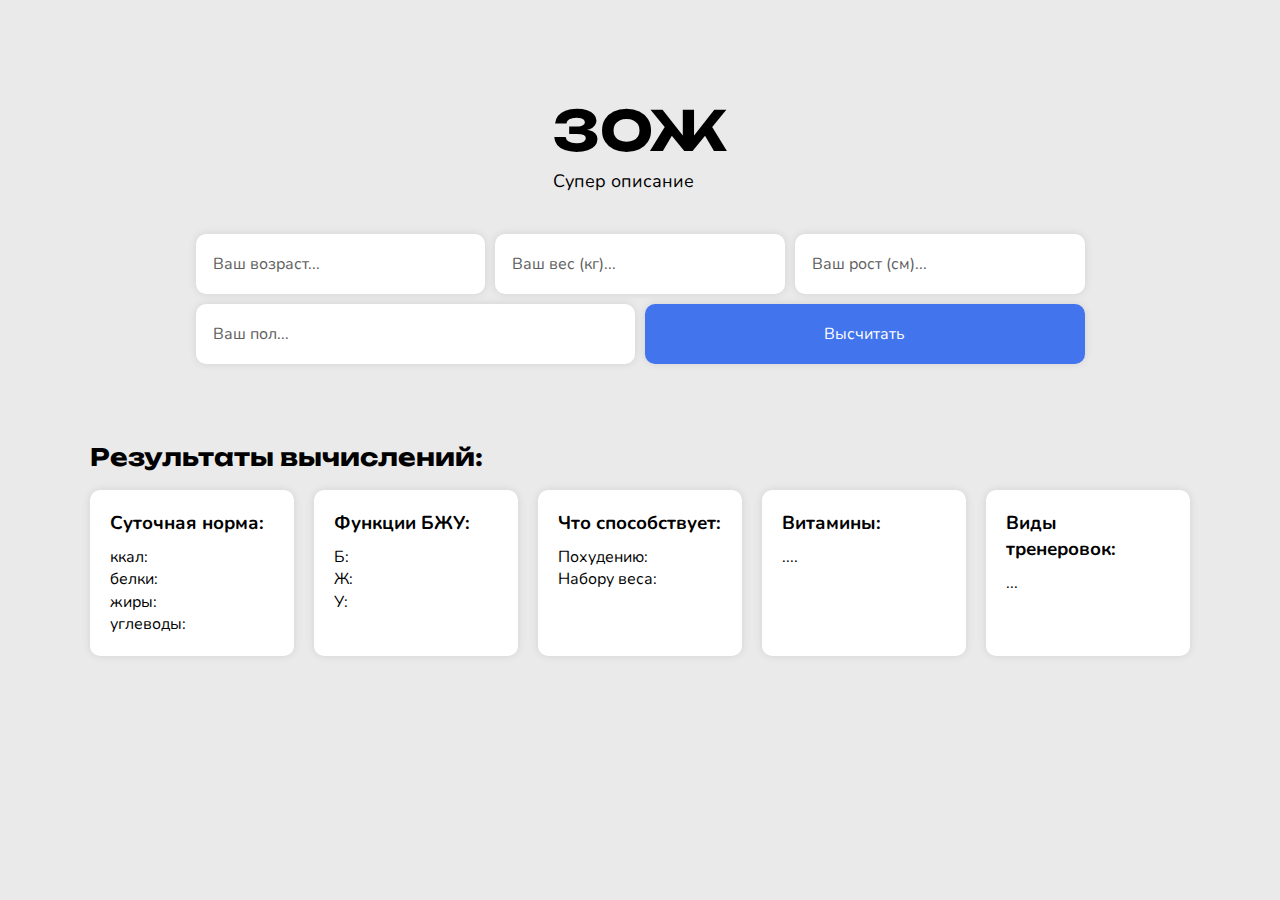
==== index.html @ 82650a36 "Add files via upload" ====
<!doctype html>
<html lang="ru">
    <head>
        <meta charset="UTF-8" />
        <meta name="viewport" content="width=device-width, user-scalable=no, initial-scale=1.0, maximum-scale=1.0, minimum-scale=1.0" />
        <meta http-equiv="X-UA-Compatible" content="ie=edge" />
        <meta property="og:title" content="ЗОЖ" />
        <meta property="og:description" content="" />
        <title>Главная</title>
        <link rel="stylesheet" href="https://fonts.googleapis.com/css2?family=Material+Symbols+Outlined:opsz,wght,FILL,GRAD@20..48,100..700,0..1,-50..200" />
        <link rel="stylesheet" href="https://fonts.googleapis.com/css2?family=Material+Symbols+Outlined:opsz,wght,FILL,GRAD@24,400,0,0" />
        <link rel="stylesheet" href="./style.css" />
        <link rel="stylesheet" href="./index.css" />
    </head>
    <body>

        <div class="container">
            <div id="box">

                <main>
                    <div class="top-content">
                        <div class="title-content">
                            <div>
                                <h1 class="site-title">ЗОЖ</h1>
                            </div>
                            <p class="description">Супер описание </p>
                        </div>
                        <div class="input-box">
                            <input class="input-field" id="age-input" placeholder="Ваш возраст..." min="0" type="number" />
                            <input class="input-field" id="weight-input" placeholder="Ваш вес (кг)..." min="0" type="number" />
                            <input class="input-field" id="height-input" placeholder="Ваш рост (см)..." min="0" type="number" />
                            <input class="input-field" id="sex-input" placeholder="Ваш пол..." list="sex-list" />
                            <button class="button" id="calc-btn">Высчитать</button>

                            <datalist id="sex-list">
                                <option value="Мужской"></option>
                                <option value="Женский"></option>
                            </datalist>
                        </div>
                    </div>

                    <div class="results">
                        <h2 class="results-title">Результаты вычислений:</h2>
                        <div class="card-list">
                            <div class="card">
                                <h3 class="card-title">Суточная норма:</h3>
                                <div class="card-content">
                                    <p class="card-p">ккал: </p>
                                    <p class="card-p">белки: </p>
                                    <p class="card-p">жиры: </p>
                                    <p class="card-p">углеводы: </p>
                                </div>
                            </div>
                            <div class="card">
                                <h3 class="card-title">Функции БЖУ:</h3>
                                <div class="card-content">
                                    <p class="card-p">Б: </p>
                                    <p class="card-p">Ж: </p>
                                    <p class="card-p">У: </p>
                                </div>
                            </div>
                            <div class="card">
                                <h3 class="card-title">Что способствует:</h3>
                                <div class="card-content">
                                    <p class="card-p">Похудению:</p>
                                    <p class="card-p">Набору веса:</p>
                                </div>
                            </div>
                            <div class="card">
                                <h3 class="card-title">Витамины:</h3>
                                <div class="card-content">
                                    <p class="card-p">....</p>
                                </div>
                            </div>
                            <div class="card">
                                <h3 class="card-title">Виды тренеровок:</h3>
                                <div class="card-content">
                                    <p class="card-p">...</p>
                                </div>
                            </div>
                        </div>
                    </div>
                </main>

            </div>
        </div>

    </body>

    <script src="./js/scripts.js"></script>

</html>
---- style.css ----
@import url("https://fonts.googleapis.com/css2?family=Nunito&display=swap");
@import url("https://fonts.googleapis.com/css2?family=Unbounded:wght@200..900&display=swap");
*,
*::before,
*::after {
  box-sizing: border-box;
  padding: 0;
  margin: 0;
}

html, body {
  font-family: var(--nunito);
  height: 100%;
  scroll-behavior: smooth;
  scroll-padding-top: 55px;
  line-height: 1.4;
  color: var(--text-color);
}

body {
  position: relative;
  background: var(--bg-color);
}

.container {
  margin-left: auto;
  margin-right: auto;
  max-width: 1480px;
  height: 100%;
  width: 100%;
}

#box {
  display: flex;
  flex-direction: column;
  min-height: 100%;
}

main {
  flex: 1 1 auto;
  margin-top: 15px;
  margin-bottom: 15px;
  margin-right: 7%;
  margin-left: 7%;
}

button {
  color: var(--text-color);
}

a {
  color: var(--text-color);
  text-decoration: none;
}

:where(ul, ol):where([class]) {
  padding-left: 0;
}

body,
:where(blockquote, figure):where([class]) {
  margin: 0;
}

:where(h1,
h2,
h3,
h4,
h5,
h6,
p,
ul,
ol,
dl):where([class]) {
  margin-block: 0;
}

:where(dd[class]) {
  margin-left: 0;
}

:where(fieldset[class]) {
  margin-left: 0;
  padding: 0;
  border: none;
}

:where(ul[class]) {
  list-style: none;
}

:where(address[class]) {
  font-style: normal;
}

p {
  margin-block: 0;
}

p:where(:not([class]):not(:last-child)) {
  margin-bottom: 17px;
}

img {
  display: block;
}

input,
textarea,
select,
button {
  font: inherit;
}

html,
:has(:target) {
  scroll-behavior: smooth;
}

svg *[fill] {
  fill: currentColor;
}

svg *[stroke] {
  stroke: currentColor;
}

svg * {
  transition-property: fill, stroke;
}

@media (max-width: 767px) {
  main {
    margin-right: 2%;
    margin-left: 2%;
  }
}
@media (prefers-reduced-motion: reduce) {
  * {
    animation-duration: 0.01ms !important;
    animation-iteration-count: 1 !important;
    transition-duration: 0.01ms !important;
    scroll-behavior: auto !important;
  }
}
:root {
  --text-color: black;
  --bg-color: #eaeaea;
  --unbounded: "Unbounded", sans-serif;
  --nunito: "Nunito";
}

.no-display {
  position: absolute !important;
  width: 1px !important;
  height: 1px !important;
  margin: -1px !important;
  border: 0 !important;
  padding: 0 !important;
  white-space: nowrap !important;
  clip-path: inset(100%) !important;
  clip: rect(0 0 0 0) !important;
  overflow: hidden !important;
}

.button {
  padding: 5px 15px;
  border-radius: 10px;
  border: 2px solid transparent;
  background: #4174ed;
  color: white;
  transition: 0.3s all;
  outline: none;
}
.button:active {
  transform: scale(0.96);
}
.button:hover {
  background: #326aec;
}

.input-field {
  padding: 5px 15px;
  border-radius: 10px;
  border: 2px solid transparent;
  background: white;
  transition: 0.3s all;
}
.input-field::placeholder {
  color: #5e5e5e;
}

/*# sourceMappingURL=style.css.map */
---- index.css ----
@import url("https://fonts.googleapis.com/css2?family=Unbounded:wght@200..900&display=swap");
.top-content {
  margin-top: 7%;
}

.site-title {
  font-family: var(--unbounded);
  font-size: 55px;
  display: flex;
  justify-content: center;
  align-items: center;
}

.description {
  font-size: 18px;
}

.top-content {
  display: flex;
  flex-direction: column;
  justify-content: center;
  align-items: center;
}

.input-box {
  display: flex;
  flex-wrap: wrap;
  gap: 10px;
  max-width: 889px;
  width: 100%;
  margin-top: 40px;
}
.input-box button, .input-box input {
  flex: 1;
  min-height: 60px;
  box-shadow: 0 0 8px rgba(0, 0, 0, 0.1);
}
.input-box button {
  min-width: 200px;
}
.results {
  margin-top: 7%;
}

.results-title {
  font-family: var(--unbounded);
}

.card-list {
  display: flex;
  flex-wrap: wrap;
  gap: 20px;
  margin-top: 15px;
}

.card {
  background: white;
  padding: 20px;
  border-radius: 10px;
  flex: 1;
  min-width: 156px;
  box-shadow: 0 0 8px rgba(0, 0, 0, 0.1);
}

.card-content {
  margin-top: 10px;
}

/*# sourceMappingURL=index.css.map */
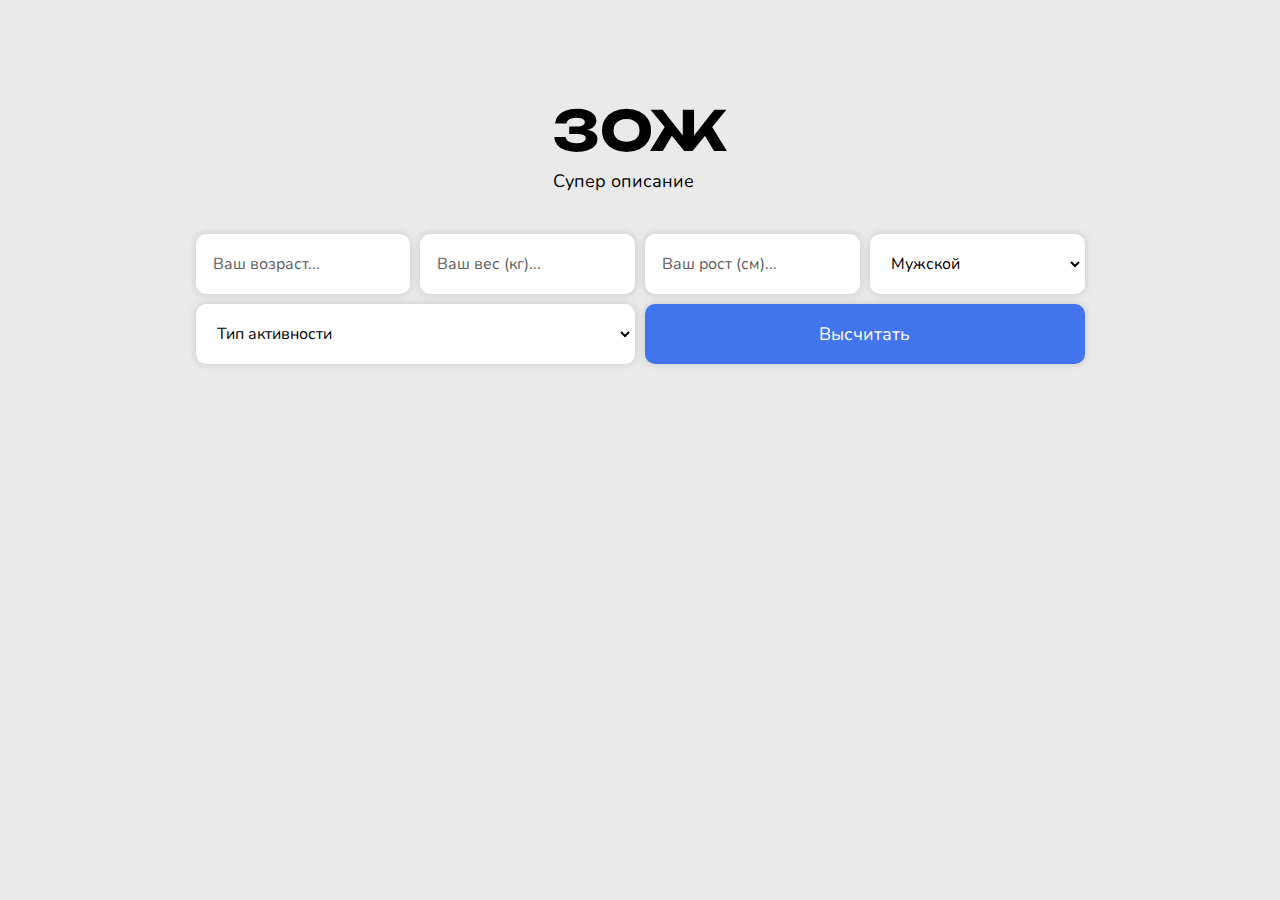
==== commit 8d7fb507: "Add files via upload" ====
--- a/index.html
+++ b/index.html
@@ -17,7 +17,7 @@
         <div class="container">
             <div id="box">
 
-                <main>
+                <main id="main">
                     <div class="top-content">
                         <div class="title-content">
                             <div>
@@ -29,55 +29,18 @@
                             <input class="input-field" id="age-input" placeholder="Ваш возраст..." min="0" type="number" />
                             <input class="input-field" id="weight-input" placeholder="Ваш вес (кг)..." min="0" type="number" />
                             <input class="input-field" id="height-input" placeholder="Ваш рост (см)..." min="0" type="number" />
-                            <input class="input-field" id="sex-input" placeholder="Ваш пол..." list="sex-list" />
+<!--                            <input class="input-field" id="sex-input" placeholder="Ваш пол..." list="sex-list" />-->
+                            <select class="input-field" id="sex-input">
+                                <option value="man">Мужской</option>
+                                <option value="woman">Женский</option>
+                            </select>
+                            <select class="input-field" id="active-input">
+                                <option value="" disabled selected hidden>Тип активности</option>
+                                <option value="1.2">Малоподвижный образ жизни</option>
+                                <option value="1.55">Умеренная активность</option>
+                                <option value="1.9">Высокая активность</option>
+                            </select>
                             <button class="button" id="calc-btn">Высчитать</button>
-
-                            <datalist id="sex-list">
-                                <option value="Мужской"></option>
-                                <option value="Женский"></option>
-                            </datalist>
-                        </div>
-                    </div>
-
-                    <div class="results">
-                        <h2 class="results-title">Результаты вычислений:</h2>
-                        <div class="card-list">
-                            <div class="card">
-                                <h3 class="card-title">Суточная норма:</h3>
-                                <div class="card-content">
-                                    <p class="card-p">ккал: </p>
-                                    <p class="card-p">белки: </p>
-                                    <p class="card-p">жиры: </p>
-                                    <p class="card-p">углеводы: </p>
-                                </div>
-                            </div>
-                            <div class="card">
-                                <h3 class="card-title">Функции БЖУ:</h3>
-                                <div class="card-content">
-                                    <p class="card-p">Б: </p>
-                                    <p class="card-p">Ж: </p>
-                                    <p class="card-p">У: </p>
-                                </div>
-                            </div>
-                            <div class="card">
-                                <h3 class="card-title">Что способствует:</h3>
-                                <div class="card-content">
-                                    <p class="card-p">Похудению:</p>
-                                    <p class="card-p">Набору веса:</p>
-                                </div>
-                            </div>
-                            <div class="card">
-                                <h3 class="card-title">Витамины:</h3>
-                                <div class="card-content">
-                                    <p class="card-p">....</p>
-                                </div>
-                            </div>
-                            <div class="card">
-                                <h3 class="card-title">Виды тренеровок:</h3>
-                                <div class="card-content">
-                                    <p class="card-p">...</p>
-                                </div>
-                            </div>
                         </div>
                     </div>
                 </main>
--- a/style.css
+++ b/style.css
@@ -1,3 +1,4 @@
+@charset "UTF-8";
 @import url("https://fonts.googleapis.com/css2?family=Nunito&display=swap");
 @import url("https://fonts.googleapis.com/css2?family=Unbounded:wght@200..900&display=swap");
 *,
@@ -39,7 +40,7 @@
 main {
   flex: 1 1 auto;
   margin-top: 15px;
-  margin-bottom: 15px;
+  margin-bottom: 70px;
   margin-right: 7%;
   margin-left: 7%;
 }
@@ -148,6 +149,8 @@
   --bg-color: #eaeaea;
   --unbounded: "Unbounded", sans-serif;
   --nunito: "Nunito";
+  --brand-blue: #4174ed;
+  --brand-dark-blue: #326aec;
 }
 
 .no-display {
@@ -167,16 +170,18 @@
   padding: 5px 15px;
   border-radius: 10px;
   border: 2px solid transparent;
-  background: #4174ed;
+  background: var(--brand-blue);
   color: white;
   transition: 0.3s all;
   outline: none;
+  cursor: pointer;
+  font-size: 18px;
 }
 .button:active {
   transform: scale(0.96);
 }
 .button:hover {
-  background: #326aec;
+  background: var(--brand-dark-blue);
 }
 
 .input-field {
@@ -190,4 +195,47 @@
   color: #5e5e5e;
 }
 
+::selection {
+  background-color: rgba(0, 0, 0, 0.6);
+  color: white;
+}
+
+::-webkit-scrollbar {
+  width: 7px; /* ширина для вертикального скролла */
+  height: 7px; /* высота для горизонтального скролла */
+  background-color: var(--bg-color);
+}
+
+::-webkit-scrollbar-thumb {
+  background-color: var(--brand-blue);
+}
+
+::-webkit-scrollbar-thumb:hover {
+  background-color: var(--brand-dark-blue);
+}
+
+::-webkit-scrollbar-button:vertical:start:decrement {
+  background-color: var(--brand-blue);
+}
+
+::-webkit-scrollbar-button:vertical:end:increment {
+  background-color: var(--brand-blue);
+}
+
+::-webkit-scrollbar-button:horizontal:start:decrement {
+  background-color: var(--brand-blue);
+}
+
+::-webkit-scrollbar-button:horizontal:end:increment {
+  background-color: var(--brand-blue);
+}
+
+@media (max-width: 767px) {
+  ::-webkit-scrollbar {
+    width: 5px; /* ширина для вертикального скролла */
+    height: 5px; /* высота для горизонтального скролла */
+    background-color: var(--bg-color);
+  }
+}
+
 /*# sourceMappingURL=style.css.map */
--- a/index.css
+++ b/index.css
@@ -30,40 +30,54 @@
   width: 100%;
   margin-top: 40px;
 }
-.input-box button, .input-box input {
+.input-box button, .input-box input, .input-box select {
   flex: 1;
   min-height: 60px;
-  box-shadow: 0 0 8px rgba(0, 0, 0, 0.1);
+  box-shadow: 0 0 8px rgba(0, 0, 0, 0.15);
 }
 .input-box button {
-  min-width: 200px;
+  min-width: 370px;
 }
+.input-box input {
+  min-width: 180px;
+}
+.input-box select {
+  min-width: 180px;
+}
+
 .results {
-  margin-top: 7%;
+  margin-top: max(7%, 48px);
+  display: flex;
+  flex-direction: column;
+  gap: 18px;
+}
+
+.results-card {
+  padding: 13px;
+  border-radius: 10px;
+  border: 1px solid transparent;
+  background: white;
+  transition: 0.28s all;
+  box-shadow: 0 0 8px rgba(0, 0, 0, 0.15);
+}
+.results-card:hover {
+  border: 1px solid rgba(0, 0, 0, 0.65);
 }
 
 .results-title {
   font-family: var(--unbounded);
+  margin-top: 2px;
+  margin-bottom: 7px;
 }
 
-.card-list {
-  display: flex;
-  flex-wrap: wrap;
-  gap: 20px;
-  margin-top: 15px;
+.results-p {
+  font-size: 17px;
 }
 
-.card {
-  background: white;
-  padding: 20px;
-  border-radius: 10px;
-  flex: 1;
-  min-width: 156px;
-  box-shadow: 0 0 8px rgba(0, 0, 0, 0.1);
-}
-
-.card-content {
-  margin-top: 10px;
+@media (max-width: 400px) {
+  .input-box button {
+    min-width: 220px;
+  }
 }
 
 /*# sourceMappingURL=index.css.map */
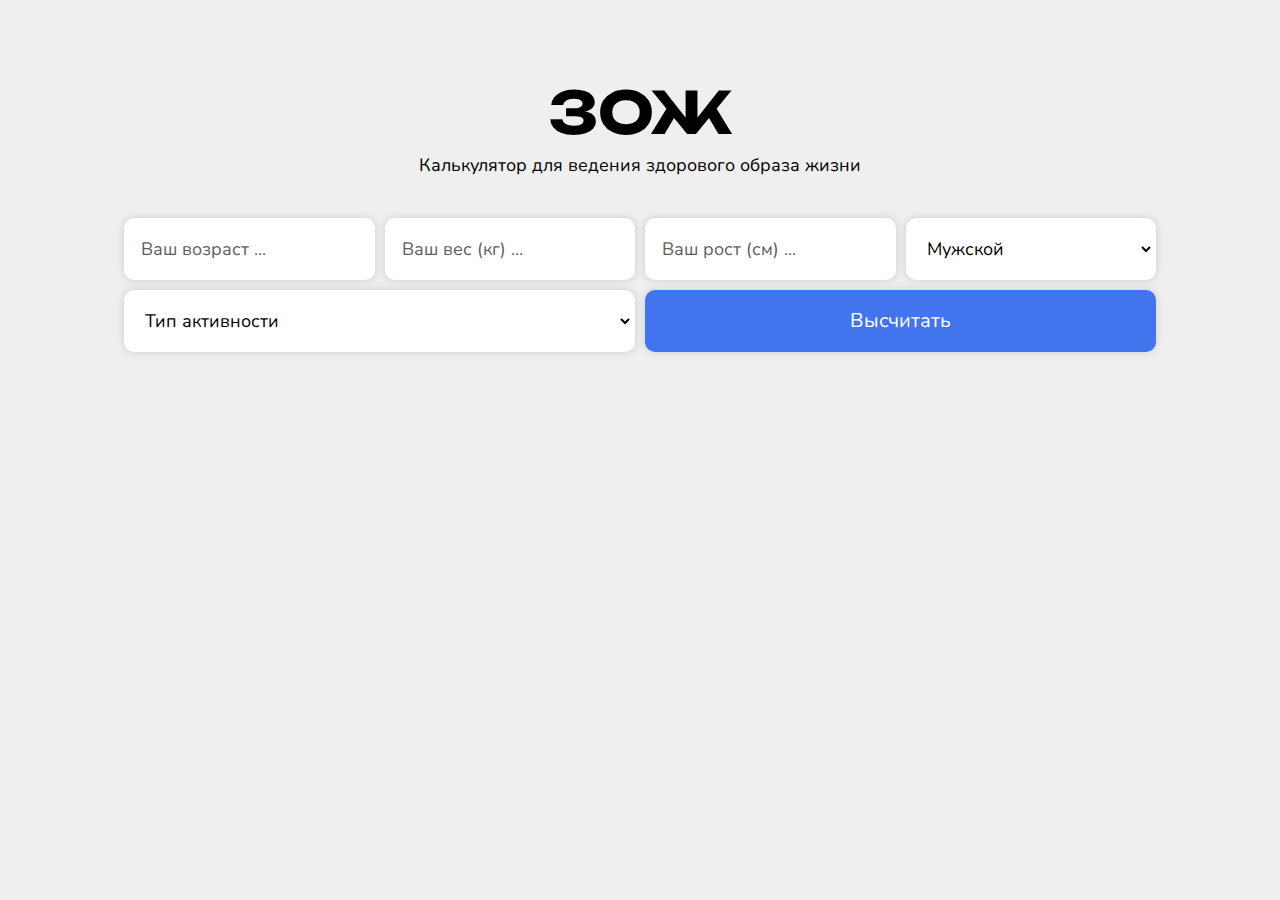
==== commit 0936d4e6: "Add files via upload" ====
--- a/index.html
+++ b/index.html
@@ -5,7 +5,7 @@
         <meta name="viewport" content="width=device-width, user-scalable=no, initial-scale=1.0, maximum-scale=1.0, minimum-scale=1.0" />
         <meta http-equiv="X-UA-Compatible" content="ie=edge" />
         <meta property="og:title" content="ЗОЖ" />
-        <meta property="og:description" content="" />
+        <meta property="og:description" content="Калькулятор для ведения здорового образа жизни" />
         <title>Главная</title>
         <link rel="stylesheet" href="https://fonts.googleapis.com/css2?family=Material+Symbols+Outlined:opsz,wght,FILL,GRAD@20..48,100..700,0..1,-50..200" />
         <link rel="stylesheet" href="https://fonts.googleapis.com/css2?family=Material+Symbols+Outlined:opsz,wght,FILL,GRAD@24,400,0,0" />
@@ -23,12 +23,12 @@
                             <div>
                                 <h1 class="site-title">ЗОЖ</h1>
                             </div>
-                            <p class="description">Супер описание </p>
+                            <p class="description">Калькулятор для ведения здорового образа жизни</p>
                         </div>
                         <div class="input-box">
-                            <input class="input-field" id="age-input" placeholder="Ваш возраст..." min="0" type="number" />
-                            <input class="input-field" id="weight-input" placeholder="Ваш вес (кг)..." min="0" type="number" />
-                            <input class="input-field" id="height-input" placeholder="Ваш рост (см)..." min="0" type="number" />
+                            <input class="input-field" id="age-input" placeholder="Ваш возраст ..." min="0" type="number" />
+                            <input class="input-field" id="weight-input" placeholder="Ваш вес (кг) ..." min="0" type="number" />
+                            <input class="input-field" id="height-input" placeholder="Ваш рост (см) ..." min="0" type="number" />
 <!--                            <input class="input-field" id="sex-input" placeholder="Ваш пол..." list="sex-list" />-->
                             <select class="input-field" id="sex-input">
                                 <option value="man">Мужской</option>
--- a/style.css
+++ b/style.css
@@ -19,14 +19,13 @@
 }
 
 body {
-  position: relative;
-  background: var(--bg-color);
+  background-color: var(--bg-color);
 }
 
 .container {
   margin-left: auto;
   margin-right: auto;
-  max-width: 1480px;
+  max-width: 1200px;
   height: 100%;
   width: 100%;
 }
@@ -45,6 +44,19 @@
   margin-left: 7%;
 }
 
+/* Для Chrome, Safari и Edge */
+input[type=number]::-webkit-inner-spin-button,
+input[type=number]::-webkit-outer-spin-button {
+  -webkit-appearance: none;
+  margin: 0;
+}
+
+/* Для Firefox */
+input[type=number] {
+  -moz-appearance: textfield;
+}
+
+/**/
 button {
   color: var(--text-color);
 }
@@ -146,11 +158,11 @@
 }
 :root {
   --text-color: black;
-  --bg-color: #eaeaea;
+  --bg-color: #efefef;
+  --brand-blue: #4174ed;
+  --brand-dark-blue: #326aec;
   --unbounded: "Unbounded", sans-serif;
   --nunito: "Nunito";
-  --brand-blue: #4174ed;
-  --brand-dark-blue: #326aec;
 }
 
 .no-display {
@@ -175,10 +187,9 @@
   transition: 0.3s all;
   outline: none;
   cursor: pointer;
-  font-size: 18px;
 }
 .button:active {
-  transform: scale(0.96);
+  transform: scale(0.975);
 }
 .button:hover {
   background: var(--brand-dark-blue);
@@ -190,13 +201,17 @@
   border: 2px solid transparent;
   background: white;
   transition: 0.3s all;
+  outline: 2px solid transparent;
 }
 .input-field::placeholder {
   color: #5e5e5e;
 }
+.input-field:focus {
+  outline: 2px solid var(--brand-blue);
+}
 
 ::selection {
-  background-color: rgba(0, 0, 0, 0.6);
+  background-color: var(--brand-dark-blue);
   color: white;
 }
 
@@ -212,22 +227,6 @@
 
 ::-webkit-scrollbar-thumb:hover {
   background-color: var(--brand-dark-blue);
-}
-
-::-webkit-scrollbar-button:vertical:start:decrement {
-  background-color: var(--brand-blue);
-}
-
-::-webkit-scrollbar-button:vertical:end:increment {
-  background-color: var(--brand-blue);
-}
-
-::-webkit-scrollbar-button:horizontal:start:decrement {
-  background-color: var(--brand-blue);
-}
-
-::-webkit-scrollbar-button:horizontal:end:increment {
-  background-color: var(--brand-blue);
 }
 
 @media (max-width: 767px) {
--- a/index.css
+++ b/index.css
@@ -1,11 +1,11 @@
 @import url("https://fonts.googleapis.com/css2?family=Unbounded:wght@200..900&display=swap");
 .top-content {
-  margin-top: 7%;
+  margin-top: 5.5%;
 }
 
 .site-title {
   font-family: var(--unbounded);
-  font-size: 55px;
+  font-size: 58px;
   display: flex;
   justify-content: center;
   align-items: center;
@@ -26,23 +26,26 @@
   display: flex;
   flex-wrap: wrap;
   gap: 10px;
-  max-width: 889px;
+  max-width: 100%;
   width: 100%;
   margin-top: 40px;
 }
 .input-box button, .input-box input, .input-box select {
   flex: 1;
-  min-height: 60px;
+  min-height: 62px;
   box-shadow: 0 0 8px rgba(0, 0, 0, 0.15);
 }
 .input-box button {
-  min-width: 370px;
+  min-width: 415px;
+  font-size: 20px;
 }
 .input-box input {
-  min-width: 180px;
+  min-width: 199px;
+  font-size: 18px;
 }
 .input-box select {
-  min-width: 180px;
+  min-width: 199px;
+  font-size: 18px;
 }
 
 .results {
@@ -60,9 +63,6 @@
   transition: 0.28s all;
   box-shadow: 0 0 8px rgba(0, 0, 0, 0.15);
 }
-.results-card:hover {
-  border: 1px solid rgba(0, 0, 0, 0.65);
-}
 
 .results-title {
   font-family: var(--unbounded);
@@ -74,9 +74,19 @@
   font-size: 17px;
 }
 
-@media (max-width: 400px) {
+@media (max-width: 640px) {
+  .input-box button, .input-box input, .input-box select {
+    min-height: 52px;
+  }
+}
+@media (max-width: 430px) {
   .input-box button {
-    min-width: 220px;
+    min-width: 210px;
+  }
+}
+@media (max-width: 210px) {
+  .input-box button, .input-box input, .input-box select {
+    min-width: 110px;
   }
 }
 
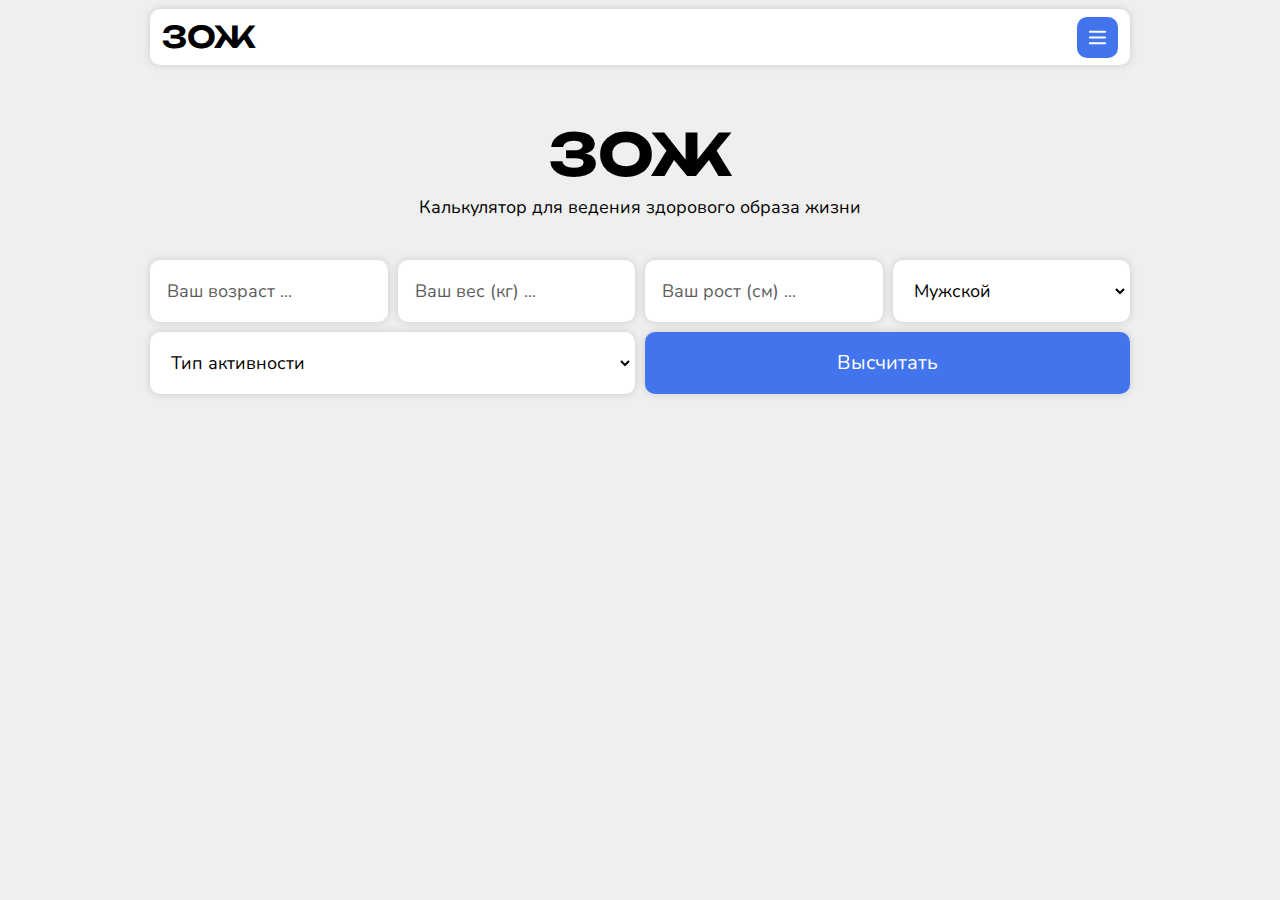
==== commit 68670566: "Add files via upload" ====
--- a/index.html
+++ b/index.html
@@ -17,7 +17,20 @@
         <div class="container">
             <div id="box">
 
-                <main id="main">
+                <header id="header">
+                    <a class="header-title" href="./index.html">ЗОЖ</a>
+                    <nav class="navbar no-display" id="header-navbar">
+                        <a class="navbar-url" href="#">Спортивные добавки</a>
+                        <a class="navbar-url" href="#">Тренеровки</a>
+                        <a class="navbar-url" href="#">Витамины</a>
+                    </nav>
+                    <div class="header-button-list">
+<!--                        <button class="header-button"></button>-->
+                        <button class="header-button" id="burger-btn"><svg stroke="white" stroke-width="2" width="23" height="23" viewBox="0 0 24 24" xmlns="http://www.w3.org/2000/svg"><path stroke-linecap="round" stroke-linejoin="round" d="M4 6h16M4 12h16M4 18h16"></path></svg></button>
+                    </div>
+                </header>
+
+                <main>
                     <div class="top-content">
                         <div class="title-content">
                             <div>
@@ -29,7 +42,6 @@
                             <input class="input-field" id="age-input" placeholder="Ваш возраст ..." min="0" type="number" />
                             <input class="input-field" id="weight-input" placeholder="Ваш вес (кг) ..." min="0" type="number" />
                             <input class="input-field" id="height-input" placeholder="Ваш рост (см) ..." min="0" type="number" />
-<!--                            <input class="input-field" id="sex-input" placeholder="Ваш пол..." list="sex-list" />-->
                             <select class="input-field" id="sex-input">
                                 <option value="man">Мужской</option>
                                 <option value="woman">Женский</option>
@@ -40,7 +52,7 @@
                                 <option value="1.55">Умеренная активность</option>
                                 <option value="1.9">Высокая активность</option>
                             </select>
-                            <button class="button" id="calc-btn">Высчитать</button>
+                            <button class="button" onclick="generateBtn()">Высчитать</button>
                         </div>
                     </div>
                 </main>
--- a/style.css
+++ b/style.css
@@ -1,5 +1,6 @@
 @charset "UTF-8";
 @import url("https://fonts.googleapis.com/css2?family=Nunito&display=swap");
+@import url("https://fonts.googleapis.com/css2?family=Unbounded:wght@200..900&display=swap");
 @import url("https://fonts.googleapis.com/css2?family=Unbounded:wght@200..900&display=swap");
 *,
 *::before,
@@ -25,7 +26,7 @@
 .container {
   margin-left: auto;
   margin-right: auto;
-  max-width: 1200px;
+  max-width: 1000px;
   height: 100%;
   width: 100%;
 }
@@ -34,14 +35,14 @@
   display: flex;
   flex-direction: column;
   min-height: 100%;
+  margin-left: 1%;
+  margin-right: 1%;
 }
 
 main {
   flex: 1 1 auto;
   margin-top: 15px;
   margin-bottom: 70px;
-  margin-right: 7%;
-  margin-left: 7%;
 }
 
 /* Для Chrome, Safari и Edge */
@@ -110,10 +111,6 @@
   margin-block: 0;
 }
 
-p:where(:not([class]):not(:last-child)) {
-  margin-bottom: 17px;
-}
-
 img {
   display: block;
 }
@@ -159,8 +156,8 @@
 :root {
   --text-color: black;
   --bg-color: #efefef;
-  --brand-blue: #4174ed;
-  --brand-dark-blue: #326aec;
+  --brand-blue: 65, 116, 237;
+  --brand-dark-blue: 50, 106, 236;
   --unbounded: "Unbounded", sans-serif;
   --nunito: "Nunito";
 }
@@ -182,9 +179,9 @@
   padding: 5px 15px;
   border-radius: 10px;
   border: 2px solid transparent;
-  background: var(--brand-blue);
+  background: rgb(var(--brand-blue));
   color: white;
-  transition: 0.3s all;
+  transition: 0.25s all;
   outline: none;
   cursor: pointer;
 }
@@ -192,7 +189,7 @@
   transform: scale(0.975);
 }
 .button:hover {
-  background: var(--brand-dark-blue);
+  background: rgb(var(--brand-dark-blue));
 }
 
 .input-field {
@@ -200,41 +197,112 @@
   border-radius: 10px;
   border: 2px solid transparent;
   background: white;
-  transition: 0.3s all;
+  transition: 0.25s all;
   outline: 2px solid transparent;
 }
 .input-field::placeholder {
   color: #5e5e5e;
 }
 .input-field:focus {
-  outline: 2px solid var(--brand-blue);
+  outline: 2px solid rgb(var(--brand-blue));
+}
+.input-field:invalid {
+  outline: 2px solid red;
 }
 
 ::selection {
-  background-color: var(--brand-dark-blue);
+  background-color: rgb(var(--brand-dark-blue));
   color: white;
 }
 
 ::-webkit-scrollbar {
-  width: 7px; /* ширина для вертикального скролла */
-  height: 7px; /* высота для горизонтального скролла */
+  width: 7px;
+  height: 7px;
   background-color: var(--bg-color);
 }
 
 ::-webkit-scrollbar-thumb {
-  background-color: var(--brand-blue);
+  background-color: rgb(var(--brand-blue));
 }
 
 ::-webkit-scrollbar-thumb:hover {
-  background-color: var(--brand-dark-blue);
+  background-color: rgb(var(--brand-dark-blue));
 }
 
 @media (max-width: 767px) {
   ::-webkit-scrollbar {
-    width: 5px; /* ширина для вертикального скролла */
-    height: 5px; /* высота для горизонтального скролла */
+    width: 5px;
+    height: 5px;
     background-color: var(--bg-color);
   }
 }
+#header {
+  position: sticky;
+  background: white;
+  padding: 7px 12px;
+  top: 9px;
+  border-radius: 10px;
+  display: flex;
+  justify-content: space-between;
+  align-items: center;
+  box-shadow: 0 0 8px rgba(0, 0, 0, 0.15);
+}
+#header > * {
+  display: inline-flex;
+}
+
+.header-button-list > * {
+  display: inline-flex;
+}
+
+.navbar {
+  position: absolute;
+  display: flex;
+  flex-wrap: wrap;
+  gap: 10px;
+  right: 0;
+  left: 0;
+  top: 65px;
+  padding: 10px;
+  background: white;
+  border-radius: 10px;
+  box-shadow: 0 0 8px rgba(0, 0, 0, 0.15);
+}
+
+.navbar-url {
+  padding: 5px 12px;
+  border-radius: 9999px;
+  background: rgba(var(--brand-blue), 0.9);
+  color: white;
+  transition: all 0.25s;
+}
+.navbar-url:active {
+  transform: scale(0.975);
+}
+.navbar-url:hover {
+  background: rgba(var(--brand-dark-blue), 0.9);
+}
+
+.header-title {
+  font-size: 30px;
+  font-family: var(--unbounded);
+  font-weight: 600;
+}
+
+.header-button {
+  padding: 9px;
+  border: none;
+  outline: none;
+  border-radius: 10px;
+  cursor: pointer;
+  background: rgb(var(--brand-blue));
+  transition: all 0.35s;
+}
+.header-button:active {
+  transform: scale(0.975);
+}
+.header-button:hover {
+  background: rgb(var(--brand-dark-blue));
+}
 
 /*# sourceMappingURL=style.css.map */
--- a/index.css
+++ b/index.css
@@ -1,6 +1,6 @@
 @import url("https://fonts.googleapis.com/css2?family=Unbounded:wght@200..900&display=swap");
 .top-content {
-  margin-top: 5.5%;
+  margin-top: 4.4%;
 }
 
 .site-title {
@@ -30,26 +30,22 @@
   width: 100%;
   margin-top: 40px;
 }
-.input-box button, .input-box input, .input-box select {
+.input-box .button {
+  min-width: 415px;
+  font-size: 20px;
+}
+.input-box .input-field {
+  min-width: 199px;
+  font-size: 18px;
+}
+.input-box .input-field, .input-box .button {
   flex: 1;
   min-height: 62px;
   box-shadow: 0 0 8px rgba(0, 0, 0, 0.15);
 }
-.input-box button {
-  min-width: 415px;
-  font-size: 20px;
-}
-.input-box input {
-  min-width: 199px;
-  font-size: 18px;
-}
-.input-box select {
-  min-width: 199px;
-  font-size: 18px;
-}
 
 .results {
-  margin-top: max(7%, 48px);
+  margin-top: max(6%, 36px);
   display: flex;
   flex-direction: column;
   gap: 18px;
@@ -61,31 +57,41 @@
   border: 1px solid transparent;
   background: white;
   transition: 0.28s all;
+  animation: card_spawn 1.2s;
   box-shadow: 0 0 8px rgba(0, 0, 0, 0.15);
 }
+.results-card > p {
+  font-size: 17px;
+}
 
+@keyframes card_spawn {
+  from {
+    transform: translateY(30px);
+    opacity: 0;
+  }
+  to {
+    transform: translateY(0px);
+    opacity: 1;
+  }
+}
 .results-title {
   font-family: var(--unbounded);
   margin-top: 2px;
   margin-bottom: 7px;
 }
 
-.results-p {
-  font-size: 17px;
-}
-
 @media (max-width: 640px) {
-  .input-box button, .input-box input, .input-box select {
+  .input-field {
     min-height: 52px;
   }
 }
 @media (max-width: 430px) {
-  .input-box button {
+  .input-box .button {
     min-width: 210px;
   }
 }
 @media (max-width: 210px) {
-  .input-box button, .input-box input, .input-box select {
+  .input-field {
     min-width: 110px;
   }
 }
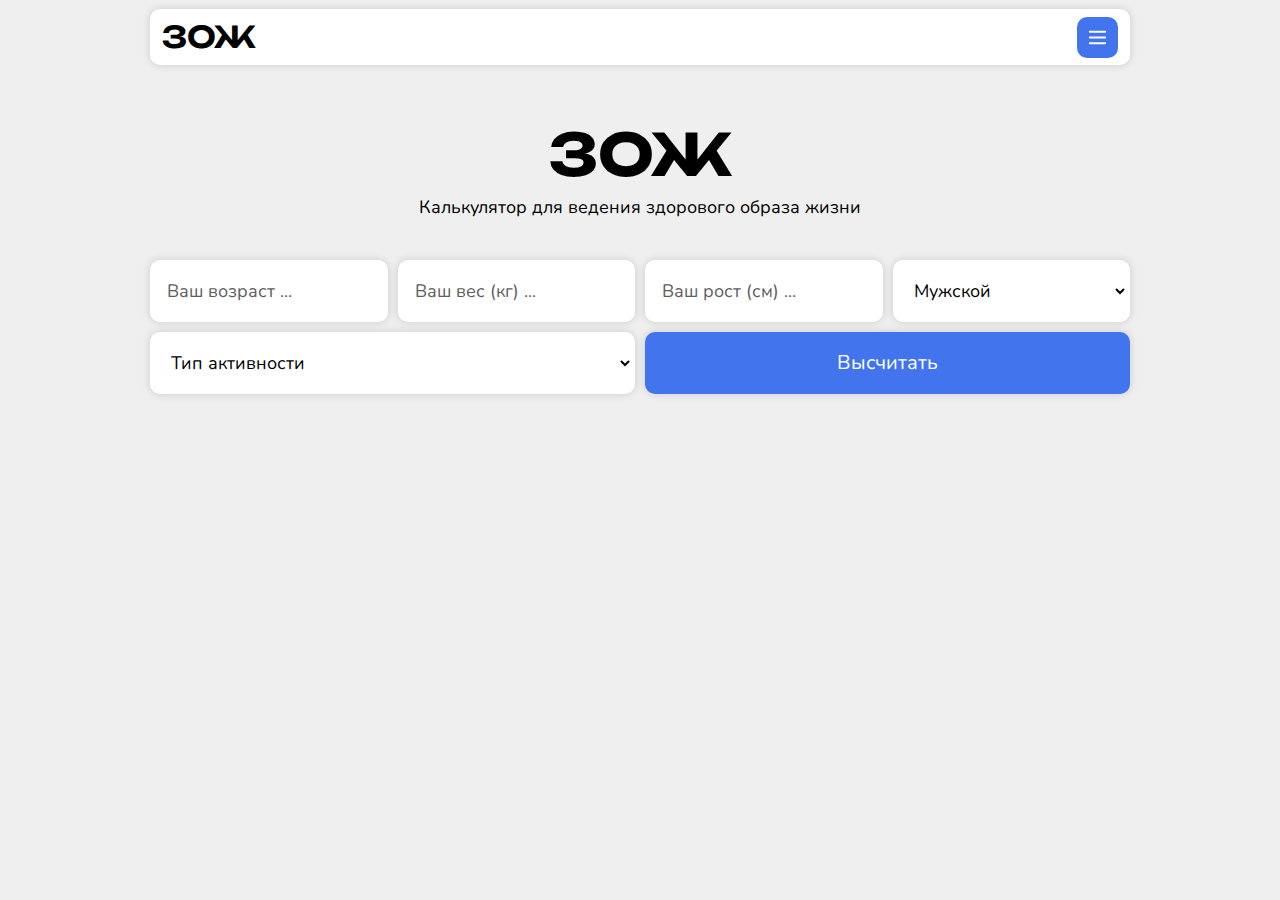
==== commit b63771ba: "add topic" ====
--- a/index.html
+++ b/index.html
@@ -9,8 +9,8 @@
         <title>Главная</title>
         <link rel="stylesheet" href="https://fonts.googleapis.com/css2?family=Material+Symbols+Outlined:opsz,wght,FILL,GRAD@20..48,100..700,0..1,-50..200" />
         <link rel="stylesheet" href="https://fonts.googleapis.com/css2?family=Material+Symbols+Outlined:opsz,wght,FILL,GRAD@24,400,0,0" />
-        <link rel="stylesheet" href="./style.css" />
-        <link rel="stylesheet" href="./index.css" />
+        <link rel="stylesheet" href="css/style.css" />
+        <link rel="stylesheet" href="css/index.css" />
     </head>
     <body>
 
@@ -21,7 +21,7 @@
                     <a class="header-title" href="./index.html">ЗОЖ</a>
                     <nav class="navbar no-display" id="header-navbar">
                         <a class="navbar-url" href="#">Спортивные добавки</a>
-                        <a class="navbar-url" href="#">Тренеровки</a>
+                        <a class="navbar-url" href="./topics/training.html">Тренеровки</a>
                         <a class="navbar-url" href="#">Витамины</a>
                     </nav>
                     <div class="header-button-list">
--- a/css/style.css
+++ b/css/style.css
@@ -0,0 +1,324 @@
+@charset "UTF-8";
+@import url("https://fonts.googleapis.com/css2?family=Nunito&display=swap");
+@import url("https://fonts.googleapis.com/css2?family=Unbounded:wght@200..900&display=swap");
+@import url("https://fonts.googleapis.com/css2?family=Unbounded:wght@200..900&display=swap");
+*,
+*::before,
+*::after {
+  box-sizing: border-box;
+  padding: 0;
+  margin: 0;
+}
+
+html, body {
+  font-family: var(--nunito);
+  height: 100%;
+  scroll-behavior: smooth;
+  scroll-padding-top: 55px;
+  line-height: 1.4;
+  color: var(--text-color);
+}
+
+body {
+  background-color: var(--bg-color);
+}
+
+.container {
+  margin-left: auto;
+  margin-right: auto;
+  max-width: 1000px;
+  height: 100%;
+  width: 100%;
+}
+
+#box {
+  display: flex;
+  flex-direction: column;
+  min-height: 100%;
+  margin-left: 1%;
+  margin-right: 1%;
+}
+
+main {
+  flex: 1 1 auto;
+  margin-top: 15px;
+  margin-bottom: 70px;
+}
+
+/* Для Chrome, Safari и Edge */
+input[type=number]::-webkit-inner-spin-button,
+input[type=number]::-webkit-outer-spin-button {
+  -webkit-appearance: none;
+  margin: 0;
+}
+
+/* Для Firefox */
+input[type=number] {
+  -moz-appearance: textfield;
+}
+
+/**/
+button {
+  color: var(--text-color);
+}
+
+a {
+  color: var(--text-color);
+  text-decoration: none;
+}
+
+:where(ul, ol):where([class]) {
+  padding-left: 0;
+}
+
+body,
+:where(blockquote, figure):where([class]) {
+  margin: 0;
+}
+
+:where(h1,
+h2,
+h3,
+h4,
+h5,
+h6,
+p,
+ul,
+ol,
+dl):where([class]) {
+  margin-block: 0;
+}
+
+:where(dd[class]) {
+  margin-left: 0;
+}
+
+:where(fieldset[class]) {
+  margin-left: 0;
+  padding: 0;
+  border: none;
+}
+
+:where(ul[class]) {
+  list-style: none;
+}
+
+:where(address[class]) {
+  font-style: normal;
+}
+
+p {
+  margin-block: 0;
+}
+
+img {
+  display: block;
+}
+
+input,
+textarea,
+select,
+button {
+  font: inherit;
+}
+
+html,
+:has(:target) {
+  scroll-behavior: smooth;
+}
+
+svg *[fill] {
+  fill: currentColor;
+}
+
+svg *[stroke] {
+  stroke: currentColor;
+}
+
+svg * {
+  transition-property: fill, stroke;
+}
+
+@media (max-width: 767px) {
+  main {
+    margin-right: 2%;
+    margin-left: 2%;
+  }
+}
+@media (prefers-reduced-motion: reduce) {
+  * {
+    animation-duration: 0.01ms !important;
+    animation-iteration-count: 1 !important;
+    transition-duration: 0.01ms !important;
+    scroll-behavior: auto !important;
+  }
+}
+:root {
+  --text-color: black;
+  --bg-color: #efefef;
+  --brand-blue: 65, 116, 237;
+  --brand-dark-blue: 50, 106, 236;
+  --unbounded: "Unbounded", sans-serif;
+  --nunito: "Nunito";
+}
+
+.no-display {
+  position: absolute !important;
+  width: 1px !important;
+  height: 1px !important;
+  margin: -1px !important;
+  border: 0 !important;
+  padding: 0 !important;
+  white-space: nowrap !important;
+  clip-path: inset(100%) !important;
+  clip: rect(0 0 0 0) !important;
+  overflow: hidden !important;
+}
+
+.button {
+  padding: 5px 15px;
+  border-radius: 10px;
+  border: 2px solid transparent;
+  background: rgb(var(--brand-blue));
+  color: white;
+  transition: 0.25s all;
+  outline: none;
+  cursor: pointer;
+}
+.button:active {
+  transform: scale(0.975);
+}
+.button:hover {
+  background: rgb(var(--brand-dark-blue));
+}
+
+.input-field {
+  padding: 5px 15px;
+  border-radius: 10px;
+  border: 2px solid transparent;
+  background: white;
+  transition: 0.25s all;
+  outline: 2px solid transparent;
+}
+.input-field::placeholder {
+  color: #5e5e5e;
+}
+.input-field:focus {
+  outline: 2px solid rgb(var(--brand-blue));
+}
+.input-field:invalid {
+  outline: 2px solid red;
+}
+
+::selection {
+  background-color: rgb(var(--brand-dark-blue));
+  color: white;
+}
+
+::-webkit-scrollbar {
+  width: 7px;
+  height: 7px;
+  background-color: var(--bg-color);
+}
+
+::-webkit-scrollbar-thumb {
+  background-color: rgb(var(--brand-blue));
+}
+
+::-webkit-scrollbar-thumb:hover {
+  background-color: rgb(var(--brand-dark-blue));
+}
+
+@media (max-width: 767px) {
+  ::-webkit-scrollbar {
+    width: 5px;
+    height: 5px;
+    background-color: var(--bg-color);
+  }
+}
+#header {
+  position: sticky;
+  background: white;
+  padding: 7px 12px;
+  top: 9px;
+  border-radius: 10px;
+  display: flex;
+  justify-content: space-between;
+  align-items: center;
+  box-shadow: 0 0 8px rgba(0, 0, 0, 0.15);
+}
+#header > * {
+  display: inline-flex;
+}
+
+.back-to-index {
+  font-size: 20px;
+  display: flex;
+  align-items: center;
+  gap: 2px;
+}
+.back-to-index span, .back-to-index svg {
+  display: inline-flex;
+}
+
+.header-button-list > * {
+  display: inline-flex;
+}
+
+.navbar {
+  position: absolute;
+  display: flex;
+  flex-wrap: wrap;
+  gap: 10px;
+  right: 0;
+  left: 0;
+  top: 65px;
+  padding: 10px;
+  background: white;
+  border-radius: 10px;
+  box-shadow: 0 0 8px rgba(0, 0, 0, 0.15);
+}
+
+.navbar-url {
+  padding: 5px 12px;
+  border-radius: 9999px;
+  background: rgba(var(--brand-blue), 0.9);
+  color: white;
+  transition: all 0.25s;
+}
+.navbar-url:active {
+  transform: scale(0.975);
+}
+.navbar-url:hover {
+  background: rgba(var(--brand-dark-blue), 0.9);
+}
+
+.header-title {
+  font-size: 30px;
+  font-family: var(--unbounded);
+  font-weight: 600;
+}
+
+.header-button {
+  padding: 9px;
+  border: none;
+  outline: none;
+  border-radius: 10px;
+  cursor: pointer;
+  background: rgb(var(--brand-blue));
+  transition: all 0.35s;
+}
+.header-button:active {
+  transform: scale(0.975);
+}
+.header-button:hover {
+  background: rgb(var(--brand-dark-blue));
+}
+
+@media (max-width: 575px) {
+  .back-to-index span {
+    display: none;
+  }
+}
+
+/*# sourceMappingURL=style.css.map */
--- a/css/index.css
+++ b/css/index.css
@@ -0,0 +1,99 @@
+@import url("https://fonts.googleapis.com/css2?family=Unbounded:wght@200..900&display=swap");
+.top-content {
+  margin-top: 4.4%;
+}
+
+.site-title {
+  font-family: var(--unbounded);
+  font-size: 58px;
+  display: flex;
+  justify-content: center;
+  align-items: center;
+}
+
+.description {
+  font-size: 18px;
+}
+
+.top-content {
+  display: flex;
+  flex-direction: column;
+  justify-content: center;
+  align-items: center;
+}
+
+.input-box {
+  display: flex;
+  flex-wrap: wrap;
+  gap: 10px;
+  max-width: 100%;
+  width: 100%;
+  margin-top: 40px;
+}
+.input-box .button {
+  min-width: 415px;
+  font-size: 20px;
+}
+.input-box .input-field {
+  min-width: 199px;
+  font-size: 18px;
+}
+.input-box .input-field, .input-box .button {
+  flex: 1;
+  min-height: 62px;
+  box-shadow: 0 0 8px rgba(0, 0, 0, 0.15);
+}
+
+.results {
+  margin-top: max(6%, 36px);
+  display: flex;
+  flex-direction: column;
+  gap: 18px;
+}
+
+.results-card {
+  padding: 13px;
+  border-radius: 10px;
+  border: 1px solid transparent;
+  background: white;
+  transition: 0.28s all;
+  animation: card_spawn 1.2s;
+  box-shadow: 0 0 8px rgba(0, 0, 0, 0.15);
+}
+.results-card > p {
+  font-size: 17px;
+}
+
+@keyframes card_spawn {
+  from {
+    transform: translateY(30px);
+    opacity: 0;
+  }
+  to {
+    transform: translateY(0px);
+    opacity: 1;
+  }
+}
+.results-title {
+  font-family: var(--unbounded);
+  margin-top: 2px;
+  margin-bottom: 7px;
+}
+
+@media (max-width: 640px) {
+  .input-field {
+    min-height: 52px;
+  }
+}
+@media (max-width: 430px) {
+  .input-box .button {
+    min-width: 210px;
+  }
+}
+@media (max-width: 210px) {
+  .input-field {
+    min-width: 110px;
+  }
+}
+
+/*# sourceMappingURL=index.css.map */
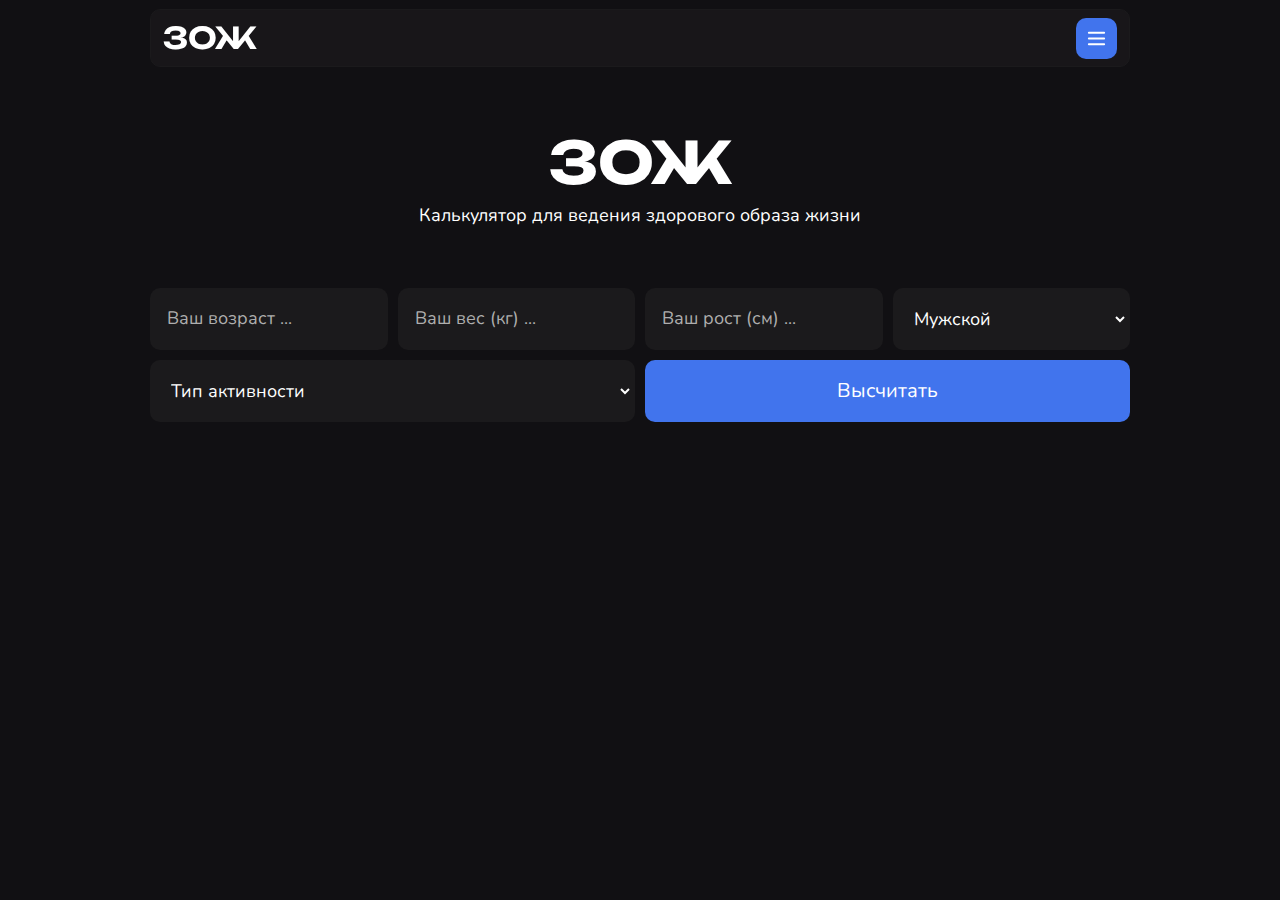
==== commit b768a0bf: "Add files via upload" ====
--- a/index.html
+++ b/index.html
@@ -20,12 +20,12 @@
                 <header id="header">
                     <a class="header-title" href="./index.html">ЗОЖ</a>
                     <nav class="navbar no-display" id="header-navbar">
-                        <a class="navbar-url" href="#">Спортивные добавки</a>
-                        <a class="navbar-url" href="./topics/training.html">Тренеровки</a>
-                        <a class="navbar-url" href="#">Витамины</a>
+                        <a class="navbar-url" href="./topics/sports_supplements.html">Спортивные добавки</a>
+                        <a class="navbar-url" href="./topics/training.html">Тренировки</a>
+                        <a class="navbar-url" href="./topics/vitamins.html">Витамины</a>
+                        <a class="navbar-url" href="./topics/bjy.html">БЖУ</a>
                     </nav>
                     <div class="header-button-list">
-<!--                        <button class="header-button"></button>-->
                         <button class="header-button" id="burger-btn"><svg stroke="white" stroke-width="2" width="23" height="23" viewBox="0 0 24 24" xmlns="http://www.w3.org/2000/svg"><path stroke-linecap="round" stroke-linejoin="round" d="M4 6h16M4 12h16M4 18h16"></path></svg></button>
                     </div>
                 </header>
--- a/css/style.css
+++ b/css/style.css
@@ -2,14 +2,6 @@
 @import url("https://fonts.googleapis.com/css2?family=Nunito&display=swap");
 @import url("https://fonts.googleapis.com/css2?family=Unbounded:wght@200..900&display=swap");
 @import url("https://fonts.googleapis.com/css2?family=Unbounded:wght@200..900&display=swap");
-*,
-*::before,
-*::after {
-  box-sizing: border-box;
-  padding: 0;
-  margin: 0;
-}
-
 html, body {
   font-family: var(--nunito);
   height: 100%;
@@ -20,7 +12,7 @@
 }
 
 body {
-  background-color: var(--bg-color);
+  background: rgb(var(--bg-color));
 }
 
 .container {
@@ -35,14 +27,20 @@
   display: flex;
   flex-direction: column;
   min-height: 100%;
-  margin-left: 1%;
-  margin-right: 1%;
+  margin: 0 1%;
 }
 
 main {
   flex: 1 1 auto;
-  margin-top: 15px;
-  margin-bottom: 70px;
+  margin-bottom: 20px;
+}
+
+*,
+*::before,
+*::after {
+  box-sizing: border-box;
+  padding: 0;
+  margin: 0;
 }
 
 /* Для Chrome, Safari и Edge */
@@ -154,10 +152,11 @@
   }
 }
 :root {
-  --text-color: black;
-  --bg-color: #efefef;
+  --text-color: white;
+  --bg-color: 17, 16, 19;
   --brand-blue: 65, 116, 237;
   --brand-dark-blue: 50, 106, 236;
+  --element-color-rgb: 27, 26, 28;
   --unbounded: "Unbounded", sans-serif;
   --nunito: "Nunito";
 }
@@ -196,12 +195,13 @@
   padding: 5px 15px;
   border-radius: 10px;
   border: 2px solid transparent;
-  background: white;
+  background: rgb(var(--element-color-rgb));
   transition: 0.25s all;
   outline: 2px solid transparent;
+  color: var(--text-color);
 }
 .input-field::placeholder {
-  color: #5e5e5e;
+  color: #aeaeae;
 }
 .input-field:focus {
   outline: 2px solid rgb(var(--brand-blue));
@@ -238,14 +238,17 @@
 }
 #header {
   position: sticky;
-  background: white;
+  background: rgba(var(--element-color-rgb), 0.7);
+  border: 1px solid rgba(var(--element-color-rgb), 1);
   padding: 7px 12px;
   top: 9px;
   border-radius: 10px;
   display: flex;
   justify-content: space-between;
   align-items: center;
-  box-shadow: 0 0 8px rgba(0, 0, 0, 0.15);
+  backdrop-filter: blur(7px);
+  -webkit-backdrop-filter: blur(7px);
+  z-index: 99999;
 }
 #header > * {
   display: inline-flex;
@@ -273,8 +276,8 @@
   right: 0;
   left: 0;
   top: 65px;
-  padding: 10px;
-  background: white;
+  padding: 20px 15px;
+  background: rgb(var(--element-color-rgb), 0.96);
   border-radius: 10px;
   box-shadow: 0 0 8px rgba(0, 0, 0, 0.15);
 }
--- a/css/index.css
+++ b/css/index.css
@@ -1,6 +1,6 @@
 @import url("https://fonts.googleapis.com/css2?family=Unbounded:wght@200..900&display=swap");
 .top-content {
-  margin-top: 4.4%;
+  margin-top: 0.5%;
 }
 
 .site-title {
@@ -15,11 +15,20 @@
   font-size: 18px;
 }
 
-.top-content {
+.title-content {
+  position: relative;
   display: flex;
   flex-direction: column;
   justify-content: center;
   align-items: center;
+  text-align: center;
+  height: 225px;
+  overflow: hidden;
+  color: white;
+  border-radius: 25px;
+}
+.title-content > * {
+  z-index: 2;
 }
 
 .input-box {
@@ -28,7 +37,6 @@
   gap: 10px;
   max-width: 100%;
   width: 100%;
-  margin-top: 40px;
 }
 .input-box .button {
   min-width: 415px;
@@ -41,27 +49,81 @@
 .input-box .input-field, .input-box .button {
   flex: 1;
   min-height: 62px;
-  box-shadow: 0 0 8px rgba(0, 0, 0, 0.15);
 }
 
 .results {
-  margin-top: max(6%, 36px);
+  margin-top: 20px;
   display: flex;
   flex-direction: column;
-  gap: 18px;
+  gap: 15px;
 }
 
 .results-card {
   padding: 13px;
   border-radius: 10px;
-  border: 1px solid transparent;
-  background: white;
+  background: rgba(var(--element-color-rgb), 0.63);
   transition: 0.28s all;
   animation: card_spawn 1.2s;
   box-shadow: 0 0 8px rgba(0, 0, 0, 0.15);
 }
 .results-card > p {
   font-size: 17px;
+}
+
+.results-title {
+  font-family: var(--unbounded);
+  margin-top: 2px;
+  margin-bottom: 10px;
+  font-size: 28px;
+}
+
+.result-element {
+  padding: 10px;
+  background: rgb(var(--element-color-rgb));
+  border-radius: 7px;
+  transition: all 0.35s;
+  min-width: 300px;
+}
+.result-element:hover {
+  scale: 1.01;
+}
+.result-element p {
+  margin-top: 7px;
+  font-size: 18px;
+}
+
+.title-with-svg {
+  display: flex;
+  gap: 6px;
+  font-size: 22px;
+}
+.title-with-svg[svg-right] svg {
+  margin-left: auto;
+}
+.title-with-svg > * {
+  display: inline-flex;
+}
+
+.flex-results {
+  display: flex;
+  flex-wrap: wrap;
+  gap: 10px;
+  margin-top: 7px;
+}
+.flex-results > * {
+  flex: 1;
+}
+
+.topic-link {
+  border: 2px solid rgb(var(--element-color-rgb));
+  padding: 10px;
+  border-radius: 10px;
+  cursor: pointer;
+  transition: 0.2s;
+}
+.topic-link:hover {
+  border-color: rgb(var(--brand-blue));
+  color: rgb(var(--brand-blue));
 }
 
 @keyframes card_spawn {
@@ -74,15 +136,12 @@
     opacity: 1;
   }
 }
-.results-title {
-  font-family: var(--unbounded);
-  margin-top: 2px;
-  margin-bottom: 7px;
-}
-
 @media (max-width: 640px) {
   .input-field {
     min-height: 52px;
+  }
+  .result-element {
+    min-width: auto;
   }
 }
 @media (max-width: 430px) {
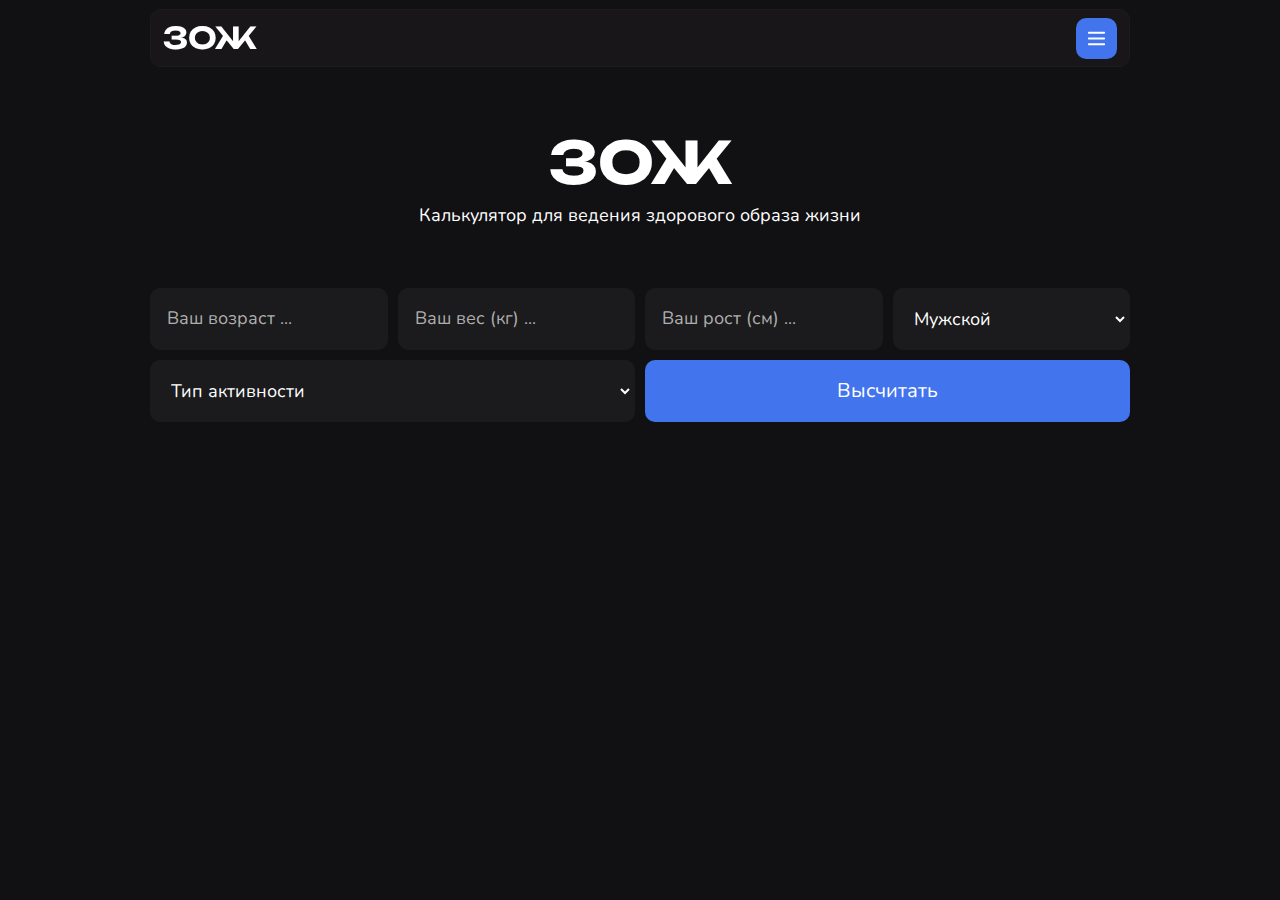
==== commit b7cf20c3: "Add files via upload" ====
--- a/index.html
+++ b/index.html
@@ -20,13 +20,18 @@
                 <header id="header">
                     <a class="header-title" href="./index.html">ЗОЖ</a>
                     <nav class="navbar no-display" id="header-navbar">
+                        <a class="navbar-url" href="./topics/about.html">О нас</a>
                         <a class="navbar-url" href="./topics/sports_supplements.html">Спортивные добавки</a>
                         <a class="navbar-url" href="./topics/training.html">Тренировки</a>
                         <a class="navbar-url" href="./topics/vitamins.html">Витамины</a>
                         <a class="navbar-url" href="./topics/bjy.html">БЖУ</a>
                     </nav>
                     <div class="header-button-list">
-                        <button class="header-button" id="burger-btn"><svg stroke="white" stroke-width="2" width="23" height="23" viewBox="0 0 24 24" xmlns="http://www.w3.org/2000/svg"><path stroke-linecap="round" stroke-linejoin="round" d="M4 6h16M4 12h16M4 18h16"></path></svg></button>
+                        <button class="header-button" id="burger-btn">
+                            <svg stroke="currentColor" stroke-width="2" width="23" height="23" viewBox="0 0 24 24" xmlns="http://www.w3.org/2000/svg">
+                                <path stroke-linecap="round" stroke-linejoin="round" d="M4 6h16M4 12h16M4 18h16"></path>
+                            </svg>
+                        </button>
                     </div>
                 </header>
 
@@ -57,6 +62,24 @@
                     </div>
                 </main>
 
+                <div class="modal no-display" id="burger-menu">
+                    <h1 class="modal-title">
+                        <span class="modal-title-text">ЗОЖ</span>
+                        <button class="close-modal-btn" id="close-burger-menu">
+                            <svg xmlns="http://www.w3.org/2000/svg" width="18" height="18" viewBox="0 0 24 24" fill="none">
+                                <path d="M20.7457 3.32851C20.3552 2.93798 19.722 2.93798 19.3315 3.32851L12.0371 10.6229L4.74275 3.32851C4.35223 2.93798 3.71906 2.93798 3.32854 3.32851C2.93801 3.71903 2.93801 4.3522 3.32854 4.74272L10.6229 12.0371L3.32856 19.3314C2.93803 19.722 2.93803 20.3551 3.32856 20.7457C3.71908 21.1362 4.35225 21.1362 4.74277 20.7457L12.0371 13.4513L19.3315 20.7457C19.722 21.1362 20.3552 21.1362 20.7457 20.7457C21.1362 20.3551 21.1362 19.722 20.7457 19.3315L13.4513 12.0371L20.7457 4.74272C21.1362 4.3522 21.1362 3.71903 20.7457 3.32851Z" fill="currentColor"/>
+                            </svg>
+                        </button>
+                    </h1>
+                    <nav class="burger-menu-navbar" id="">
+                        <a class="navbar-url" href="./topics/about.html">О нас</a>
+                        <a class="navbar-url" href="./topics/sports_supplements.html">Спортивные добавки</a>
+                        <a class="navbar-url" href="./topics/training.html">Тренировки</a>
+                        <a class="navbar-url" href="./topics/vitamins.html">Витамины</a>
+                        <a class="navbar-url" href="./topics/bjy.html">БЖУ</a>
+                    </nav>
+                </div>
+
             </div>
         </div>
 
--- a/css/style.css
+++ b/css/style.css
@@ -1,5 +1,6 @@
 @charset "UTF-8";
 @import url("https://fonts.googleapis.com/css2?family=Nunito&display=swap");
+@import url("https://fonts.googleapis.com/css2?family=Unbounded:wght@200..900&display=swap");
 @import url("https://fonts.googleapis.com/css2?family=Unbounded:wght@200..900&display=swap");
 @import url("https://fonts.googleapis.com/css2?family=Unbounded:wght@200..900&display=swap");
 html, body {
@@ -174,6 +175,11 @@
   overflow: hidden !important;
 }
 
+.disable {
+  pointer-events: none;
+  overflow: hidden;
+}
+
 .button {
   padding: 5px 15px;
   border-radius: 10px;
@@ -187,8 +193,10 @@
 .button:active {
   transform: scale(0.975);
 }
-.button:hover {
-  background: rgb(var(--brand-dark-blue));
+@media (hover: hover) {
+  .button:hover {
+    background: rgb(var(--brand-dark-blue));
+  }
 }
 
 .input-field {
@@ -208,6 +216,15 @@
 }
 .input-field:invalid {
   outline: 2px solid red;
+}
+
+.burger-menu-navbar {
+  display: flex;
+  flex-direction: column;
+  gap: 10px;
+}
+.burger-menu-navbar > a {
+  padding: 9px 14px;
 }
 
 ::selection {
@@ -323,5 +340,58 @@
     display: none;
   }
 }
+.modal {
+  background: rgb(var(--element-color-rgb));
+  border: none;
+  padding: 15px;
+  border-radius: 15px;
+  position: absolute;
+  z-index: 999;
+  box-shadow: 0px 0px 3000px 3000px rgba(0, 0, 0, 0.4);
+  transition: transform 0.65s;
+  transform: translateX(0);
+}
+.modal.no-display {
+  transform: translateX(120%);
+}
+
+#burger-menu {
+  height: calc(100dvh - 85px);
+  max-width: 280px;
+  width: 100%;
+  top: 75px;
+  right: 5px;
+}
+
+.modal-title {
+  display: flex;
+  justify-content: space-between;
+  align-items: center;
+  color: var(--text-color);
+  font-family: var(--unbounded);
+  margin-bottom: 15px;
+}
+.modal-title > * {
+  display: inline-flex;
+}
+
+.close-modal-btn {
+  display: inline-flex;
+  background: rgba(237, 6, 6, 0.4);
+  padding: 10px;
+  border-radius: 10px;
+  border: none;
+  transition: all 0.2s;
+}
+@media (hover: hover) {
+  .close-modal-btn:hover {
+    background: rgb(207, 4, 4);
+  }
+}
+@media (hover: none) {
+  .close-modal-btn:active {
+    background: rgb(207, 4, 4);
+  }
+}
 
 /*# sourceMappingURL=style.css.map */
--- a/css/index.css
+++ b/css/index.css
@@ -100,6 +100,9 @@
 .title-with-svg[svg-right] svg {
   margin-left: auto;
 }
+.title-with-svg svg {
+  flex-shrink: 0;
+}
 .title-with-svg > * {
   display: inline-flex;
 }
